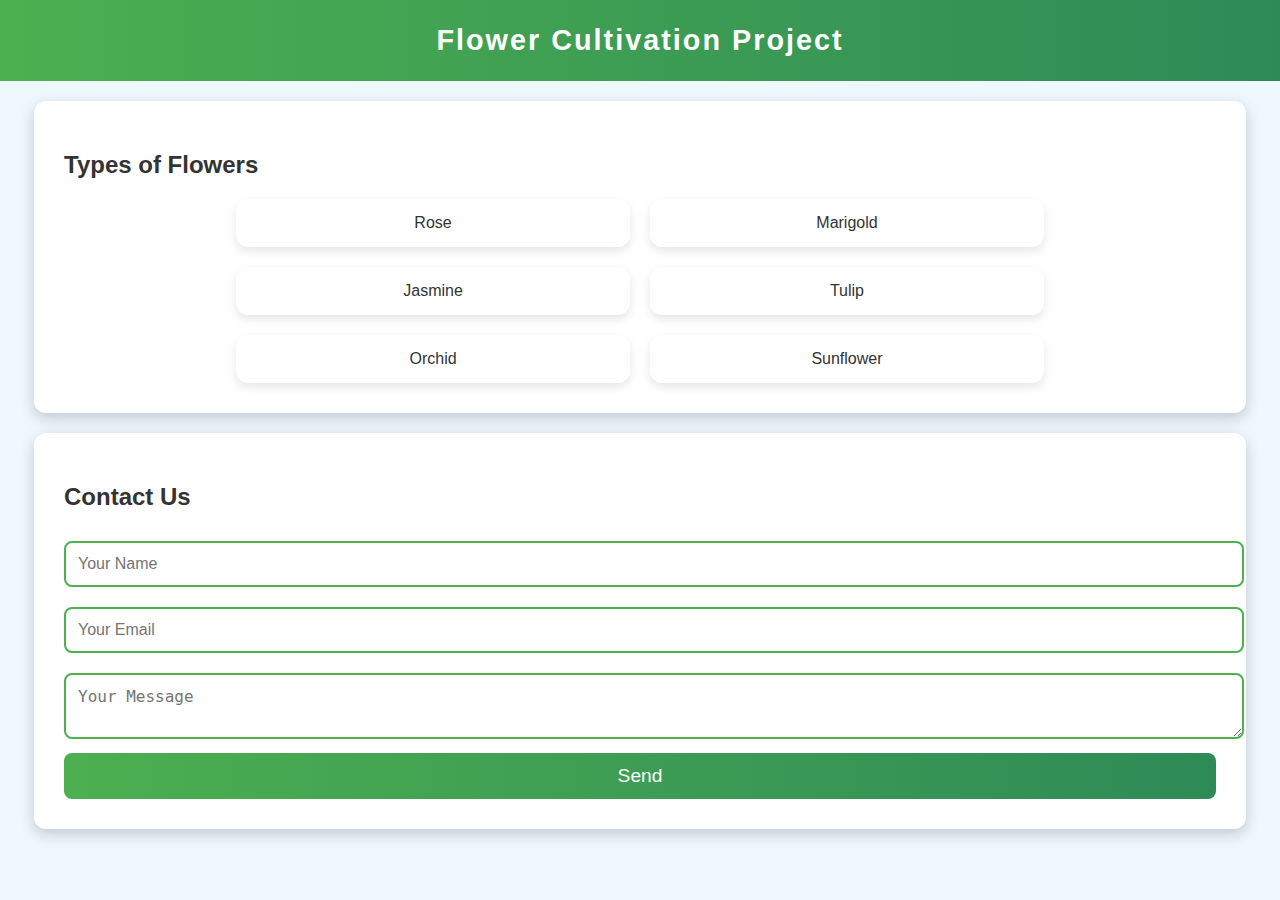
==== index.html @ 5b26da3f "first commit" ====
<!DOCTYPE html>
<html lang="en">
<head>
    <meta charset="UTF-8">
    <meta name="viewport" content="width=device-width, initial-scale=1.0">
    <title>Flower Cultivation</title>
    <style>
        body {
            font-family: 'Poppins', sans-serif;
            margin: 0;
            padding: 0;
            background-color: #f0f8ff;
            color: #333;
        }
        header {
            background: linear-gradient(90deg, #4CAF50, #2E8B57);
            color: white;
            text-align: center;
            padding: 1.5rem;
            font-size: 1.8rem;
            font-weight: bold;
            letter-spacing: 2px;
        }
        .container {
            width: 90%;
            max-width: 1200px;
            margin: 20px auto;
            background: white;
            padding: 30px;
            border-radius: 12px;
            box-shadow: 0 5px 15px rgba(0, 0, 0, 0.2);
            transition: transform 0.3s ease-in-out;
        }
        .container:hover {
            transform: scale(1.02);
        }
        .flower-list {
            display: flex;
            flex-wrap: wrap;
            gap: 20px;
            justify-content: center;
        }
        .flower {
            width: calc(33.33% - 20px);
            background: #fff;
            padding: 15px;
            text-align: center;
            border-radius: 12px;
            box-shadow: 0 4px 10px rgba(0, 0, 0, 0.1);
            cursor: pointer;
            transition: all 0.3s ease-in-out;
        }
        .flower:hover {
            background: #4CAF50;
            color: white;
            transform: translateY(-5px);
        }
        @media (max-width: 768px) {
            .flower {
                width: calc(50% - 20px);
            }
        }
        @media (max-width: 480px) {
            .flower {
                width: 100%;
            }
        }
        .contact-form input, .contact-form textarea {
            width: 100%;
            padding: 12px;
            margin: 10px 0;
            border: 2px solid #4CAF50;
            border-radius: 8px;
            outline: none;
            font-size: 1rem;
        }
        .contact-form button {
            background: linear-gradient(90deg, #4CAF50, #2E8B57);
            color: white;
            padding: 12px;
            border: none;
            cursor: pointer;
            width: 100%;
            font-size: 1.2rem;
            border-radius: 8px;
            transition: background 0.3s ease-in-out;
        }
        .contact-form button:hover {
            background: #2E8B57;
        }
        .flower-details {
            display: none;
            background: white;
            padding: 20px;
            margin-top: 20px;
            border-radius: 12px;
            box-shadow: 0 5px 15px rgba(0, 0, 0, 0.2);
            text-align: center;
        }
        .flower-details img {
            max-width: 100%;
            height: auto;
            margin-bottom: 15px;
            border-radius: 12px;
            box-shadow: 0 4px 10px rgba(0, 0, 0, 0.1);
        }
    </style>
</head>
<body>
    <header>
        Flower Cultivation Project
    </header>
    <div class="container">
        <h2>Types of Flowers</h2>
        <div class="flower-list">
            <div class="flower" onclick="showDetails('Rose', 'rose.jpg')">Rose</div>
            <div class="flower" onclick="showDetails('Marigold', 'marigold.jpg')">Marigold</div>
            <div class="flower" onclick="showDetails('Jasmine', 'jasmine.jpg')">Jasmine</div>
            <div class="flower" onclick="showDetails('Tulip', 'tulip.jpg')">Tulip</div>
            <div class="flower" onclick="showDetails('Orchid', 'orchid.jpg')">Orchid</div>
            <div class="flower" onclick="showDetails('Sunflower', 'sunflower.jpg')">Sunflower</div>
        </div>
    </div>
    <div class="container flower-details" id="flowerDetails">
        <h2 id="flowerTitle"></h2>
        <img id="flowerImage" src="" alt="Flower Image">
        <p id="flowerDescription"></p>
        <p id="flowerFarming"></p>
        <p id="flowerProtection"></p>
        <p id="flowerFertilization"></p>
        <p id="flowerUses"></p>
        <p id="flowerMarket"></p>
    </div>
    <div class="container">
        <h2>Contact Us</h2>
        <form class="contact-form" id="contactForm">
            <input type="text" id="name" placeholder="Your Name" required>
            <input type="email" id="email" placeholder="Your Email" required>
            <textarea id="message" placeholder="Your Message" required></textarea>
            <button type="submit">Send</button>
        </form>
        <p id="responseMessage" style="color: green; display: none;">Thank you for contacting us!</p>
    </div>
</body>
<script>
    function showDetails(name, image) {
        const details = {
            'Rose': {
                description: 'Roses are widely cultivated for their fragrance and beauty.',
                farming: 'Grown in well-drained soil with adequate sunlight.',
                protection: 'Protected from pests using organic pesticides.',
                fertilization: 'Fertilized with compost and organic matter.',
                uses: 'Used in perfumes, decorations, and skincare products.',
                market: 'Highly demanded in floral and cosmetic industries.'
            },
            'Marigold': {
                description: 'Marigolds are bright flowers used in religious and ornamental purposes.',
                farming: 'Requires full sun and moderate watering.',
                protection: 'Treated with neem oil for pest control.',
                fertilization: 'Enriched with nitrogen-based fertilizers.',
                uses: 'Used for garlands and traditional medicine.',
                market: 'Popular in festive and religious ceremonies.'
            },
            'Jasmine': {
                description: 'Jasmine is known for its sweet fragrance.',
                farming: 'Prefers warm climates with well-drained soil.',
                protection: 'Kept safe from fungal infections.',
                fertilization: 'Boosted with phosphorus-based fertilizers.',
                uses: 'Used in essential oils and perfumes.',
                market: 'High demand in fragrance and therapeutic industries.'
            },
            'Tulip': {
                description: 'Tulips bloom in spring and are popular ornamental flowers.',
                farming: 'Grown from bulbs in well-drained soil.',
                protection: 'Protected from rodents and harsh weather.',
                fertilization: 'Requires potassium-rich fertilizers.',
                uses: 'Used for landscaping and gifting.',
                market: 'Popular in floriculture and gifting industries.'
            },
            'Orchid': {
                description: 'Orchids are exotic flowers requiring special care.',
                farming: 'Grown in controlled environments with humidity control.',
                protection: 'Requires protection from root rot.',
                fertilization: 'Fertilized with balanced micronutrients.',
                uses: 'Used in ornamental gardens and flower arrangements.',
                market: 'Highly valued in premium floral markets.'
            },
            'Sunflower': {
                description: 'Sunflowers are bright and known for their edible seeds.',
                farming: 'Needs full sun and well-drained soil.',
                protection: 'Guarded against birds and insects.',
                fertilization: 'Boosted with nitrogen and phosphorus fertilizers.',
                uses: 'Used for oil extraction and decoration.',
                market: 'Demanded in food and oil industries.'
            }
        };
        
        if (details[name]) {
            document.getElementById('flowerTitle').innerText = name;
            document.getElementById('flowerImage').src = image;
            document.getElementById('flowerDescription').innerText = details[name].description;
            document.getElementById('flowerFarming').innerText = 'Farming: ' + details[name].farming;
            document.getElementById('flowerProtection').innerText = 'Protection: ' + details[name].protection;
            document.getElementById('flowerFertilization').innerText = 'Fertilization: ' + details[name].fertilization;
            document.getElementById('flowerUses').innerText = 'Uses: ' + details[name].uses;
            document.getElementById('flowerMarket').innerText = 'Market: ' + details[name].market;
            document.getElementById('flowerDetails').style.display = 'block';
        }
    }
</script>
</html>
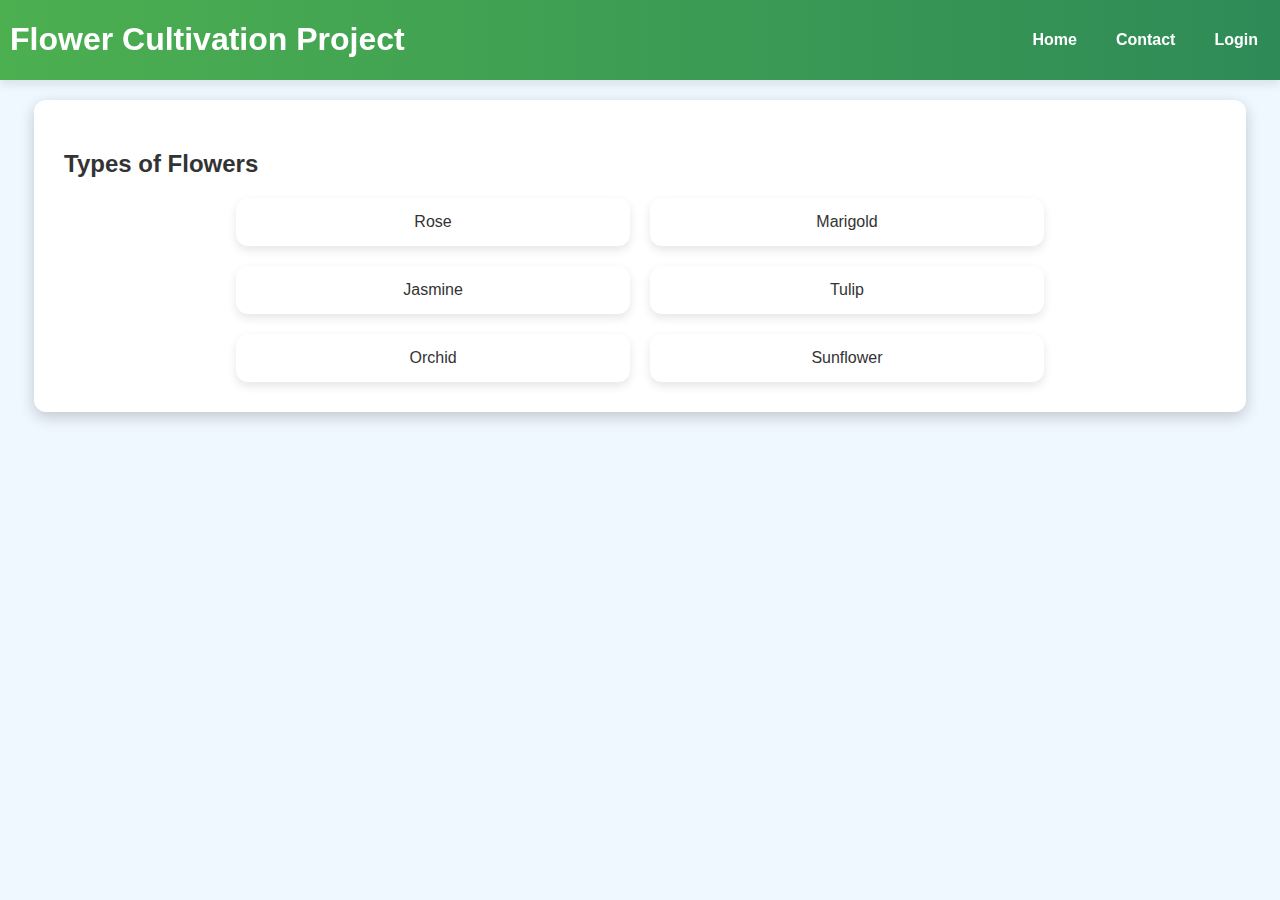
==== commit abf83744: "flower details alignment corrected" ====
--- a/index.html
+++ b/index.html
@@ -1,212 +1,71 @@
 <!DOCTYPE html>
 <html lang="en">
+
 <head>
     <meta charset="UTF-8">
     <meta name="viewport" content="width=device-width, initial-scale=1.0">
     <title>Flower Cultivation</title>
-    <style>
-        body {
-            font-family: 'Poppins', sans-serif;
-            margin: 0;
-            padding: 0;
-            background-color: #f0f8ff;
-            color: #333;
-        }
-        header {
-            background: linear-gradient(90deg, #4CAF50, #2E8B57);
-            color: white;
-            text-align: center;
-            padding: 1.5rem;
-            font-size: 1.8rem;
-            font-weight: bold;
-            letter-spacing: 2px;
-        }
-        .container {
-            width: 90%;
-            max-width: 1200px;
-            margin: 20px auto;
-            background: white;
-            padding: 30px;
-            border-radius: 12px;
-            box-shadow: 0 5px 15px rgba(0, 0, 0, 0.2);
-            transition: transform 0.3s ease-in-out;
-        }
-        .container:hover {
-            transform: scale(1.02);
-        }
-        .flower-list {
-            display: flex;
-            flex-wrap: wrap;
-            gap: 20px;
-            justify-content: center;
-        }
-        .flower {
-            width: calc(33.33% - 20px);
-            background: #fff;
-            padding: 15px;
-            text-align: center;
-            border-radius: 12px;
-            box-shadow: 0 4px 10px rgba(0, 0, 0, 0.1);
-            cursor: pointer;
-            transition: all 0.3s ease-in-out;
-        }
-        .flower:hover {
-            background: #4CAF50;
-            color: white;
-            transform: translateY(-5px);
-        }
-        @media (max-width: 768px) {
-            .flower {
-                width: calc(50% - 20px);
-            }
-        }
-        @media (max-width: 480px) {
-            .flower {
-                width: 100%;
-            }
-        }
-        .contact-form input, .contact-form textarea {
-            width: 100%;
-            padding: 12px;
-            margin: 10px 0;
-            border: 2px solid #4CAF50;
-            border-radius: 8px;
-            outline: none;
-            font-size: 1rem;
-        }
-        .contact-form button {
-            background: linear-gradient(90deg, #4CAF50, #2E8B57);
-            color: white;
-            padding: 12px;
-            border: none;
-            cursor: pointer;
-            width: 100%;
-            font-size: 1.2rem;
-            border-radius: 8px;
-            transition: background 0.3s ease-in-out;
-        }
-        .contact-form button:hover {
-            background: #2E8B57;
-        }
-        .flower-details {
-            display: none;
-            background: white;
-            padding: 20px;
-            margin-top: 20px;
-            border-radius: 12px;
-            box-shadow: 0 5px 15px rgba(0, 0, 0, 0.2);
-            text-align: center;
-        }
-        .flower-details img {
-            max-width: 100%;
-            height: auto;
-            margin-bottom: 15px;
-            border-radius: 12px;
-            box-shadow: 0 4px 10px rgba(0, 0, 0, 0.1);
-        }
-    </style>
+    <link rel="stylesheet" href="style.css">
 </head>
+
 <body>
+    <!-- Header section -->
     <header>
-        Flower Cultivation Project
+        <h1 class="header__title">Flower Cultivation Project</h1>
+        <nav class="header__nav">
+            <ul class="nav-links">
+                <li class="header__nav__list"><a href="./index.html">Home</a></li>
+                <li class="header__nav__list"><a href="./contact.html">Contact</a></li>
+                <li class="header__nav__list"><a href="./login.html">Login</a></li>
+            </ul>
+        </nav>
+
+        <!-- Hamburger Icon -->
+        <div class="hamburger" onclick="toggleNav()">
+            ☰
+        </div>
+
+        <!-- Mobile Sidebar -->
+        <div class="mobile-nav" id="mobileNav">
+            <button class="close-btn" onclick="toggleNav()">×</button>
+            <ul>
+                <li><a href="./index.html">Home</a></li>
+                <li><a href="./contact.html">Contact</a></li>
+                <li><a href="./login.html">Login</a></li>
+            </ul>
+        </div>
     </header>
-    <div class="container">
-        <h2>Types of Flowers</h2>
-        <div class="flower-list">
-            <div class="flower" onclick="showDetails('Rose', 'rose.jpg')">Rose</div>
-            <div class="flower" onclick="showDetails('Marigold', 'marigold.jpg')">Marigold</div>
-            <div class="flower" onclick="showDetails('Jasmine', 'jasmine.jpg')">Jasmine</div>
-            <div class="flower" onclick="showDetails('Tulip', 'tulip.jpg')">Tulip</div>
-            <div class="flower" onclick="showDetails('Orchid', 'orchid.jpg')">Orchid</div>
-            <div class="flower" onclick="showDetails('Sunflower', 'sunflower.jpg')">Sunflower</div>
+
+    <div class="flowers__container">
+        <div class="container">
+            <h2>Types of Flowers</h2>
+            <div class="flower-list">
+                <div class="flower" onclick="showDetails('Rose', 'rose.jpg')">Rose</div>
+                <div class="flower" onclick="showDetails('Marigold', 'marigold.jpg')">Marigold</div>
+                <div class="flower" onclick="showDetails('Jasmine', 'jasmine.jpg')">Jasmine</div>
+                <div class="flower" onclick="showDetails('Tulip', 'tulip.jpg')">Tulip</div>
+                <div class="flower" onclick="showDetails('Orchid', 'orchid.jpg')">Orchid</div>
+                <div class="flower" onclick="showDetails('Sunflower', 'sunflower.jpg')">Sunflower</div>
+            </div>
+        </div>
+
+        <div class="container flower-details" id="flowerDetails">
+            <h2 id="flowerTitle"></h2>
+            <img id="flowerImage" src="" alt="Flower Image">        
+            
+            <div class="flower-info">
+                <p id="flowerDescription"></p>
+                <p id="flowerFarming"></p>
+                <p id="flowerProtection"></p>
+                <p id="flowerFertilization"></p>
+                <p id="flowerUses"></p>
+                <p id="flowerMarket"></p>
+            </div>
         </div>
     </div>
-    <div class="container flower-details" id="flowerDetails">
-        <h2 id="flowerTitle"></h2>
-        <img id="flowerImage" src="" alt="Flower Image">
-        <p id="flowerDescription"></p>
-        <p id="flowerFarming"></p>
-        <p id="flowerProtection"></p>
-        <p id="flowerFertilization"></p>
-        <p id="flowerUses"></p>
-        <p id="flowerMarket"></p>
-    </div>
-    <div class="container">
-        <h2>Contact Us</h2>
-        <form class="contact-form" id="contactForm">
-            <input type="text" id="name" placeholder="Your Name" required>
-            <input type="email" id="email" placeholder="Your Email" required>
-            <textarea id="message" placeholder="Your Message" required></textarea>
-            <button type="submit">Send</button>
-        </form>
-        <p id="responseMessage" style="color: green; display: none;">Thank you for contacting us!</p>
-    </div>
+
+    <script src="script.js"></script>
+
 </body>
-<script>
-    function showDetails(name, image) {
-        const details = {
-            'Rose': {
-                description: 'Roses are widely cultivated for their fragrance and beauty.',
-                farming: 'Grown in well-drained soil with adequate sunlight.',
-                protection: 'Protected from pests using organic pesticides.',
-                fertilization: 'Fertilized with compost and organic matter.',
-                uses: 'Used in perfumes, decorations, and skincare products.',
-                market: 'Highly demanded in floral and cosmetic industries.'
-            },
-            'Marigold': {
-                description: 'Marigolds are bright flowers used in religious and ornamental purposes.',
-                farming: 'Requires full sun and moderate watering.',
-                protection: 'Treated with neem oil for pest control.',
-                fertilization: 'Enriched with nitrogen-based fertilizers.',
-                uses: 'Used for garlands and traditional medicine.',
-                market: 'Popular in festive and religious ceremonies.'
-            },
-            'Jasmine': {
-                description: 'Jasmine is known for its sweet fragrance.',
-                farming: 'Prefers warm climates with well-drained soil.',
-                protection: 'Kept safe from fungal infections.',
-                fertilization: 'Boosted with phosphorus-based fertilizers.',
-                uses: 'Used in essential oils and perfumes.',
-                market: 'High demand in fragrance and therapeutic industries.'
-            },
-            'Tulip': {
-                description: 'Tulips bloom in spring and are popular ornamental flowers.',
-                farming: 'Grown from bulbs in well-drained soil.',
-                protection: 'Protected from rodents and harsh weather.',
-                fertilization: 'Requires potassium-rich fertilizers.',
-                uses: 'Used for landscaping and gifting.',
-                market: 'Popular in floriculture and gifting industries.'
-            },
-            'Orchid': {
-                description: 'Orchids are exotic flowers requiring special care.',
-                farming: 'Grown in controlled environments with humidity control.',
-                protection: 'Requires protection from root rot.',
-                fertilization: 'Fertilized with balanced micronutrients.',
-                uses: 'Used in ornamental gardens and flower arrangements.',
-                market: 'Highly valued in premium floral markets.'
-            },
-            'Sunflower': {
-                description: 'Sunflowers are bright and known for their edible seeds.',
-                farming: 'Needs full sun and well-drained soil.',
-                protection: 'Guarded against birds and insects.',
-                fertilization: 'Boosted with nitrogen and phosphorus fertilizers.',
-                uses: 'Used for oil extraction and decoration.',
-                market: 'Demanded in food and oil industries.'
-            }
-        };
-        
-        if (details[name]) {
-            document.getElementById('flowerTitle').innerText = name;
-            document.getElementById('flowerImage').src = image;
-            document.getElementById('flowerDescription').innerText = details[name].description;
-            document.getElementById('flowerFarming').innerText = 'Farming: ' + details[name].farming;
-            document.getElementById('flowerProtection').innerText = 'Protection: ' + details[name].protection;
-            document.getElementById('flowerFertilization').innerText = 'Fertilization: ' + details[name].fertilization;
-            document.getElementById('flowerUses').innerText = 'Uses: ' + details[name].uses;
-            document.getElementById('flowerMarket').innerText = 'Market: ' + details[name].market;
-            document.getElementById('flowerDetails').style.display = 'block';
-        }
-    }
-</script>
-</html> 
 
+</html>--- a/style.css
+++ b/style.css
@@ -0,0 +1,394 @@
+/* General Styles */
+body {
+    font-family: 'Poppins', sans-serif;
+    margin: 0;
+    padding: 0;
+    background-color: #f0f8ff;
+    color: #333;
+}
+
+/* Header Section - Fixed at Top */
+header {
+    background: linear-gradient(90deg, #4CAF50, #2E8B57);
+    display: flex;
+    justify-content: space-between;
+    align-items: center;
+    position: fixed;
+    top: 0;
+    left: 0;
+    width: 100%;
+    z-index: 1000;
+    color: white;
+    box-shadow: 0px 4px 10px rgba(0, 0, 0, 0.1);
+}
+
+.header__title {
+    padding-left: 10px;
+}
+
+/* Adjust body content to avoid overlapping with fixed header */
+body {
+    padding-top: 80px; /* Adjusted for header height */
+}
+
+/* Navbar Links */
+.header__nav {
+    padding-right: 10px;
+}
+
+.header__nav ul {
+    list-style: none;
+    display: flex;
+    gap: 15px;
+    margin: 0;
+    padding: 0;
+    justify-content: center;
+}
+
+.header__nav__list a {
+    color: white;
+    text-decoration: none;
+    font-weight: bold;
+    padding: 8px 12px;
+    transition: color 0.3s;
+}
+
+.header__nav__list a:hover {
+    color: black;
+    text-decoration: underline;
+}
+
+/* Hamburger Icon (For Mobile) */
+.hamburger {
+    display: none;
+    font-size: 2rem;
+    color: white;
+    cursor: pointer;
+    margin-left: auto; /* Pushes the hamburger icon to the right */
+    padding-right: 10px;
+}
+
+/* Mobile Navigation */
+.mobile-nav {
+    position: fixed;
+    top: 0;
+    right: -60%;
+    width: 60%;
+    height: 100vh;
+    background: #2E8B57;
+    display: flex;
+    flex-direction: column;
+    align-items: center;
+    padding-top: 50px;
+    transition: right 0.3s ease-in-out;
+}
+
+/* Close Button - No full background */
+.close-btn {
+    position: absolute;
+    top: 20px;
+    right: 20px;
+    font-size: 2rem;
+    background: none;  /* Removes background */
+    border: none;      /* Removes default border */
+    color: white;
+    cursor: pointer;
+    padding: 5px;      /* Reduces padding */
+    width: auto;       /* Ensures it does not stretch */
+    display: inline-block; /* Prevents full-width block behavior */
+}
+
+.close-btn:hover {
+    background: none;  /* Removes background */
+}
+
+
+/* Mobile Navigation List */
+.mobile-nav ul {
+    list-style: none;
+    padding: 0;
+    text-align: center;
+    width: 100%;
+}
+
+.mobile-nav ul li {
+    margin: 20px 0;
+}
+
+.mobile-nav ul li a {
+    color: white;
+    text-decoration: none;
+    font-size: 1.2rem;
+}
+
+.mobile-nav ul li a:hover {
+    color: black;
+    text-decoration: underline;
+}
+
+/* Page Content */
+.container {
+    width: 90%;
+    max-width: 1200px;
+    margin: 20px auto;
+    background: white;
+    padding: 30px;
+    border-radius: 12px;
+    box-shadow: 0 5px 15px rgba(0, 0, 0, 0.2);
+    transition: transform 0.3s ease-in-out;
+}
+
+.container:hover {
+    transform: scale(1.02);
+}
+
+/* Responsive Flower Grid */
+.flower-list {
+    display: flex;
+    flex-wrap: wrap;
+    gap: 20px;
+    justify-content: center;
+}
+
+.flower {
+    width: calc(33.33% - 20px);
+    background: #fff;
+    padding: 15px;
+    text-align: center;
+    border-radius: 12px;
+    box-shadow: 0 4px 10px rgba(0, 0, 0, 0.1);
+    cursor: pointer;
+    transition: all 0.3s ease-in-out;
+}
+
+.flower:hover {
+    background: #4CAF50;
+    color: white;
+    transform: translateY(-5px);
+}
+
+.flower-details {
+    display: none;
+    background: white;
+    padding: 20px;
+    margin-top: 20px;
+    border-radius: 12px;
+    box-shadow: 0 5px 15px rgba(0, 0, 0, 0.2);
+    text-align: center;
+}
+
+.flower-info {
+    text-align: left;
+}
+
+.flower-details img {
+    width: 350px;
+    height: 250px;
+    margin-bottom: 15px;
+    border-radius: 12px;
+    box-shadow: 0 4px 10px rgba(0, 0, 0, 0.1);
+}
+
+.flowers__container {
+    display: flex;
+    justify-content: space-between;
+    align-items: center;
+    gap: 20px;
+}
+
+
+
+/* Contact Page Styling */
+.contact-container {
+    max-width: 350px;
+    width: 90%;
+    margin: 50px auto;
+    background: white;
+    padding: 2rem;
+    border-radius: 10px;
+    box-shadow: 0 4px 10px rgba(0, 0, 0, 0.1);
+    text-align: center;
+}
+
+/* Form Fields */
+.contact-form .input-group {
+    margin-bottom: 15px;
+}
+
+/* Apply box-sizing to include padding and border in width */
+.contact-form input,
+.contact-form textarea {
+    box-sizing: border-box;
+    width: 100%;
+    padding: 12px;
+    border: 1px solid #4CAF50;
+    border-radius: 8px;
+    outline: none;
+    font-size: 1rem;
+    background-color: #f9f9f9;
+    color: #333;
+}
+
+.contact-form textarea {
+    resize: none;
+    height: 120px;
+}
+
+/* Focus styles */
+.contact-form input:focus,
+.contact-form textarea:focus {
+    border: 2px solid #4CAF50;
+}
+
+/* Button */
+.contact-form button {
+    background: linear-gradient(90deg, #4CAF50, #2E8B57);
+    color: white;
+    padding: 12px;
+    border: none;
+    cursor: pointer;
+    width: 100%;
+    font-size: 1.2rem;
+    border-radius: 8px;
+    transition: background 0.3s ease-in-out;
+}
+
+.contact-form button:hover {
+    background: #2E8B57;
+}
+
+/* Success Message */
+.response-message {
+    color: green;
+    display: none;
+    margin-top: 10px;
+    font-weight: bold;
+}
+
+
+
+/* Login Container */
+.login-container {
+    background: white;
+    color: #2E8B57;
+    padding: 2rem;
+    border-radius: 10px;
+    box-shadow: 0 4px 10px rgba(0, 0, 0, 0.1);
+    text-align: center;
+    width: 90%;
+    max-width: 350px;
+    margin: 50px auto;
+    transition: transform 0.3s ease-in-out;
+}
+
+/* Heading */
+.login-container h2 {
+    margin-bottom: 20px;
+}
+
+/* Input Fields */
+.input-group {
+    margin-bottom: 15px;
+    text-align: left;
+}
+
+.input-group label {
+    display: block;
+    font-weight: bold;
+    margin-bottom: 5px;
+}
+
+.input-group input {
+    width: 100%;
+    padding: 10px;
+    border: 1px solid #2E8B57;
+    border-radius: 5px;
+    font-size: 1rem;
+    background-color: #f9f9f9;
+    color: #333;
+    outline: none;
+}
+
+.input-group input:focus {
+    border: 2px solid #2E8B57;
+}
+
+/* Button */
+.login__button {
+    background: #2E8B57;
+    color: white;
+    border: none;
+    padding: 12px;
+    width: 100%;
+    border-radius: 5px;
+    font-size: 1rem;
+    cursor: pointer;
+    transition: background 0.3s;
+}
+
+.login__button:hover {
+    background: #4CAF50;
+}
+
+/* Signup Link */
+.signup-link {
+    margin-top: 10px;
+    font-size: 0.9rem;
+}
+
+.signup-link a {
+    color: #2E8B57;
+    text-decoration: none;
+    font-weight: bold;
+}
+
+.signup-link a:hover {
+    text-decoration: underline;
+}
+
+
+
+
+/* Mobile Responsive */
+@media (max-width: 768px) {
+
+    /* Show Hamburger Icon */
+    .hamburger {
+        display: block;
+    }
+
+    /* Hide Normal Nav on Mobile */
+    .header__nav {
+        display: none;
+    }
+
+    /* Adjust Flower Grid for Mobile */
+    .flower {
+        width: calc(50% - 20px);
+    }
+
+    .flowers__container {
+        flex-wrap: wrap;
+    }
+
+    .container {
+        width: 95%;
+        padding: 20px;
+    }
+
+    .mobile-nav {
+        right: -100%;
+        width: 70%;
+    }
+
+}
+
+@media (max-width: 480px) {
+    .flower {
+        width: 100%;
+    }
+
+    .mobile-nav {
+        width: 80%;
+    }
+}